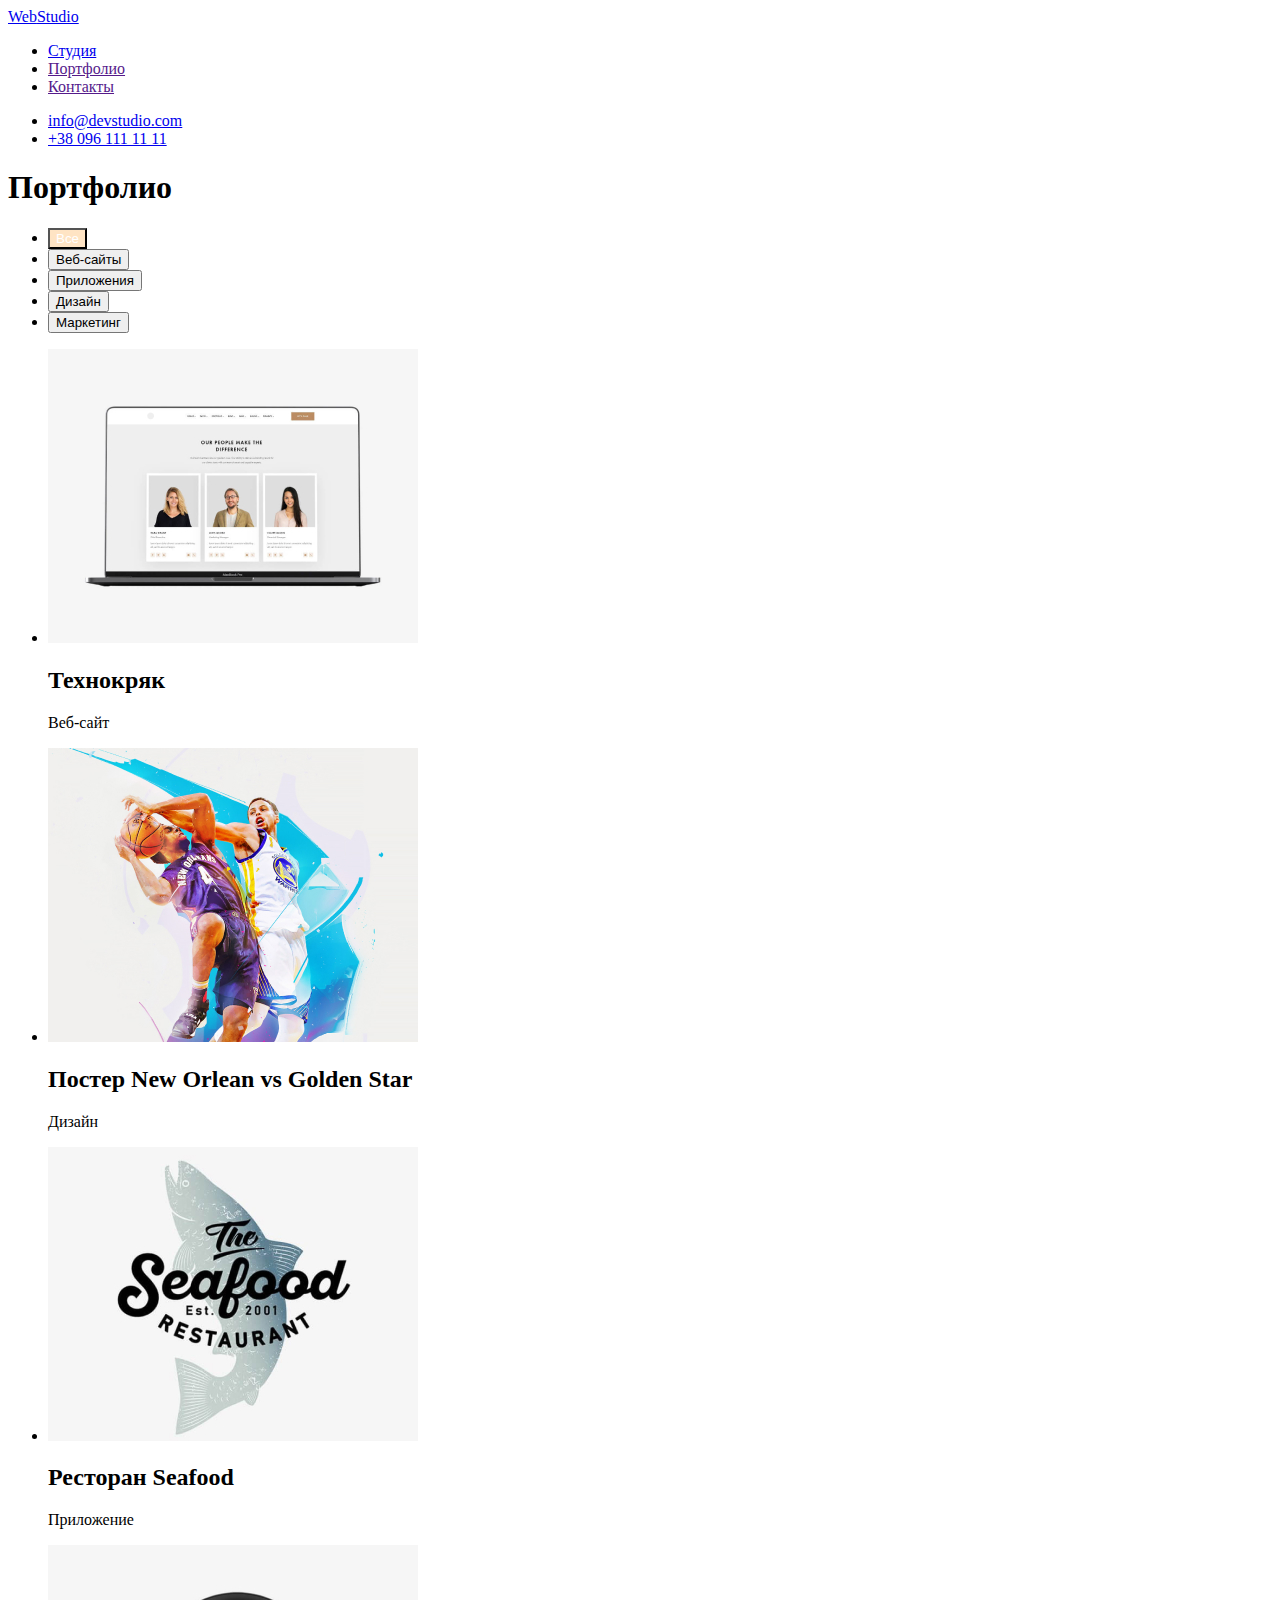
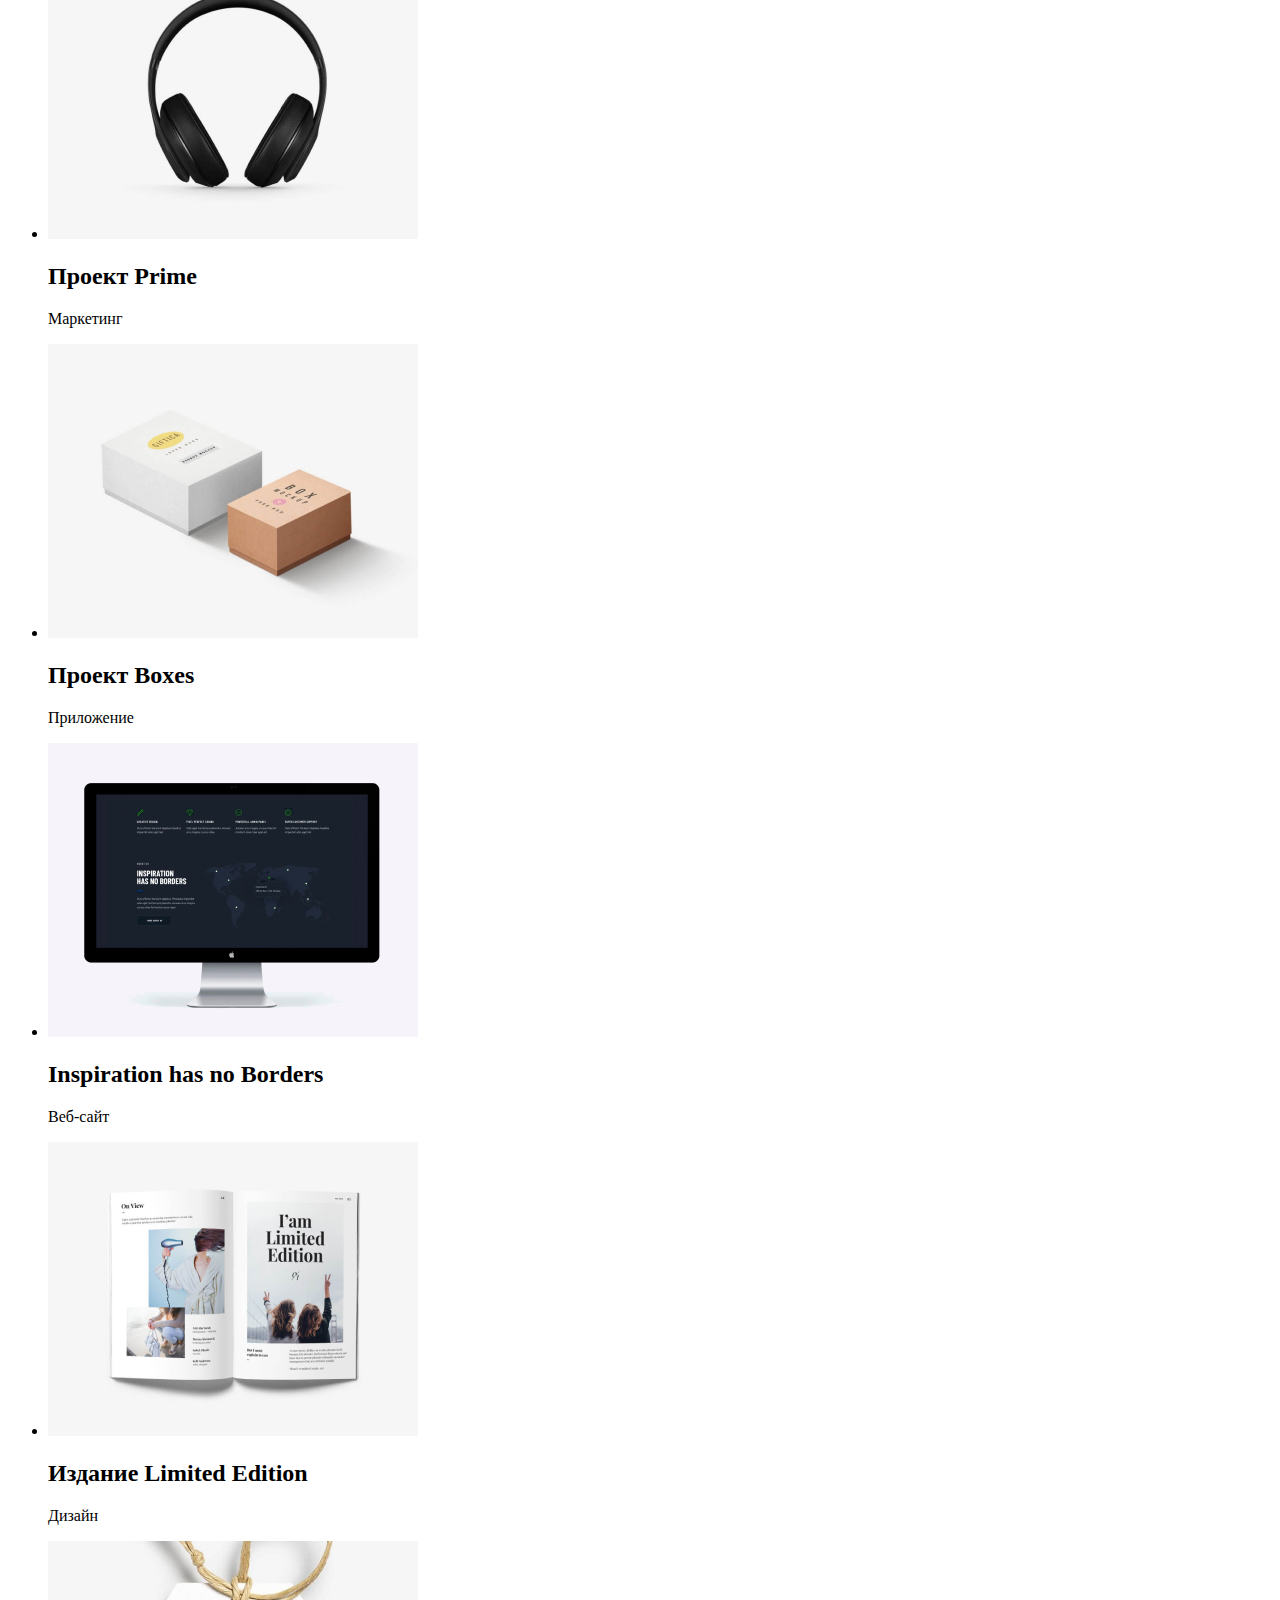
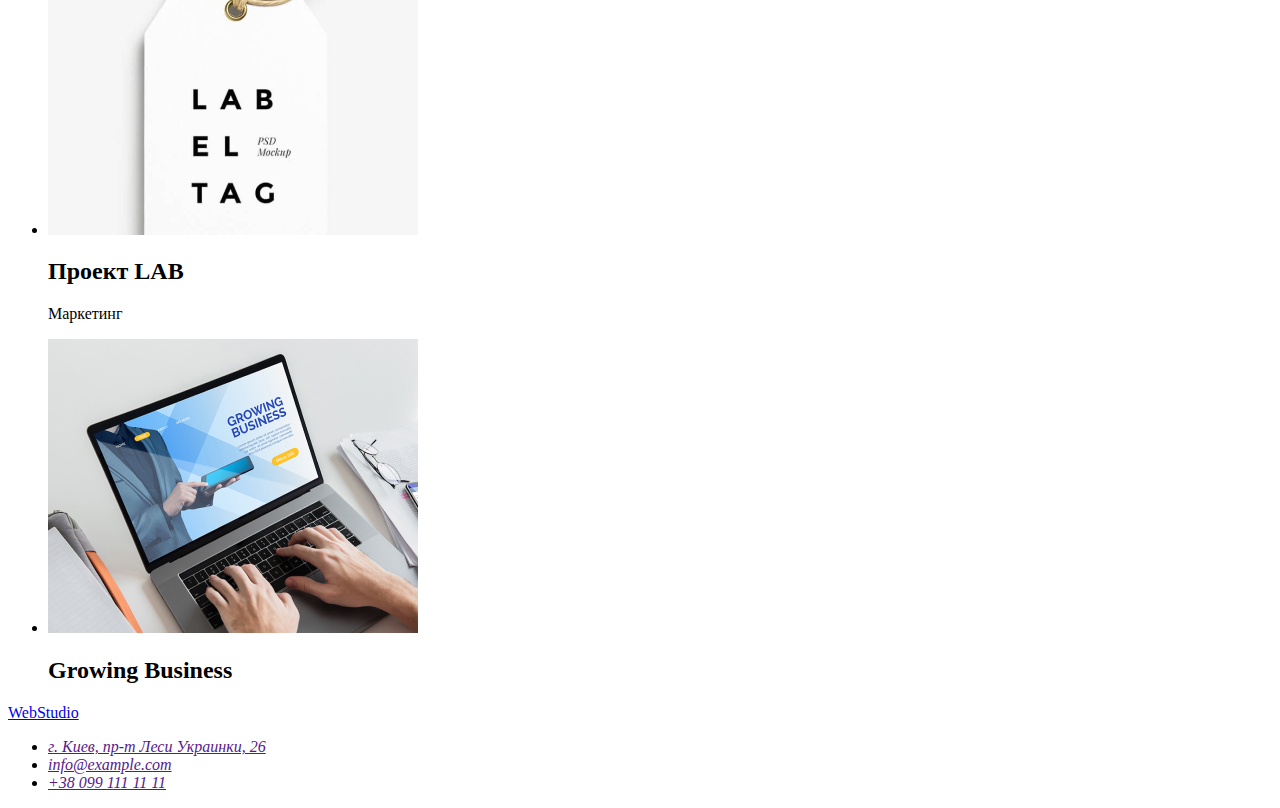
==== portfolio.html @ 4bf5336d "Summary" ====
<!DOCTYPE html>
<html lang="en">
<head>
    <meta charset="UTF-8">
    <meta http-equiv="X-UA-Compatible" content="IE=edge">
    <meta name="viewport" content="width=device-width, initial-scale=1.0">
    <title>Document</title>
    <link rel="stylesheet" href="./styles.css">
</head>
<body>
    <header>
        <nav>
            <a href="./index.html" class="logo" lang="en"><span class="web-logo">Web</span>Studio</a>
            <ul>
                <li>
                    <a href="./index.html">Студия</a>
                </li>
                <li>
                    <a href="">Портфолио</a>
                </li>
                <li>
                    <a href="">Контакты</a>
                </li>
            </ul>
        </nav>
        <ul>
            <li><a href="mailto">info@devstudio.com</a>
            </li>
            <li><a href="tel+380961111111">+38 096 111 11 11</a>
            </li>
        </ul>
    </header>
    <main>
         <section>
            <h1>Портфолио</h1>
            <ul>
                <li>
                    <button class="button" type="button">Все</button>
                </li>
                <li>
                    <button type="button">Веб-сайты</button>
                </li>
                <li>
                    <button type="button">Приложения</button>
                </li>
                <li>
                    <button type="button">Дизайн</button>
                </li>
                <li>
                    <button type="button">Маркетинг</button>
                </li>
            </ul>
            <ul>
                <li>
                    <img src="./images/img11.jpg" width="370" alt="">
                    <h2>Технокряк</h2>
                    <p>Веб-сайт</p>
                </li>
                <li>
                    <img src="./images/img22.jpg" width="370" alt="">
                    <h2>Постер New Orlean vs Golden Star</h2>
                    <p>Дизайн</p>
                </li>
                <li>
                    <img src="./images/img33.jpg" width="370" alt="">
                    <h2>Ресторан Seafood</h2>
                    <p>Приложение</p>
                </li>
                <li>
                    <img src="./images/img44.jpg" width="370" alt="">
                    <h2>Проект Prime</h2>
                    <p>Маркетинг</p>
                </li>
                <li>
                    <img src="./images/img55.jpg" width="370" alt="">
                    <h2>Проект Boxes</h2>
                    <p>Приложение</p>
                </li>
                <li>
                    <img src="./images/img66.jpg" width="370" alt="">
                    <h2>Inspiration has no Borders</h2>
                    <p>Веб-сайт</p>
                </li>
                <li>
                    <img src="./images/img77.jpg" width="370" alt="">
                    <h2>Издание Limited Edition</h2>
                    <p>Дизайн</p>
                </li>
                <li>
                    <img src="./images/img88.jpg" width="370" alt="">
                    <h2>Проект LAB</h2>
                    <p>Маркетинг</p>
                </li>
                <li>
                    <img src="./images/img99.jpg" width="370" alt="">
                    <h2>Growing Business</h2>
                    <p></p>
                </li>
            </ul>
         </section>
    </main>
    <footer>
        <a href="./index.html" class="logo" lang="en"><span class="web-logo">Web</span>Studio</a>
        <address>
            <ul>
                <li>
                    <a href="">г. Киев, пр-т Леси Украинки, 26</a>
                </li>
                <li>
                    <a href="">info@example.com</a>
                </li>
                <li>
                    <a href="">+38 099 111 11 11</a>
                </li>
            </ul>
        </address>
    </footer>
</body>
</html>
---- styles.css ----
.button {
    color: #fff;
    background-color: bisque;
}

.button:hover {
    background-color: blueviolet;
}

.button:focus {
    background-color: aqua;
}
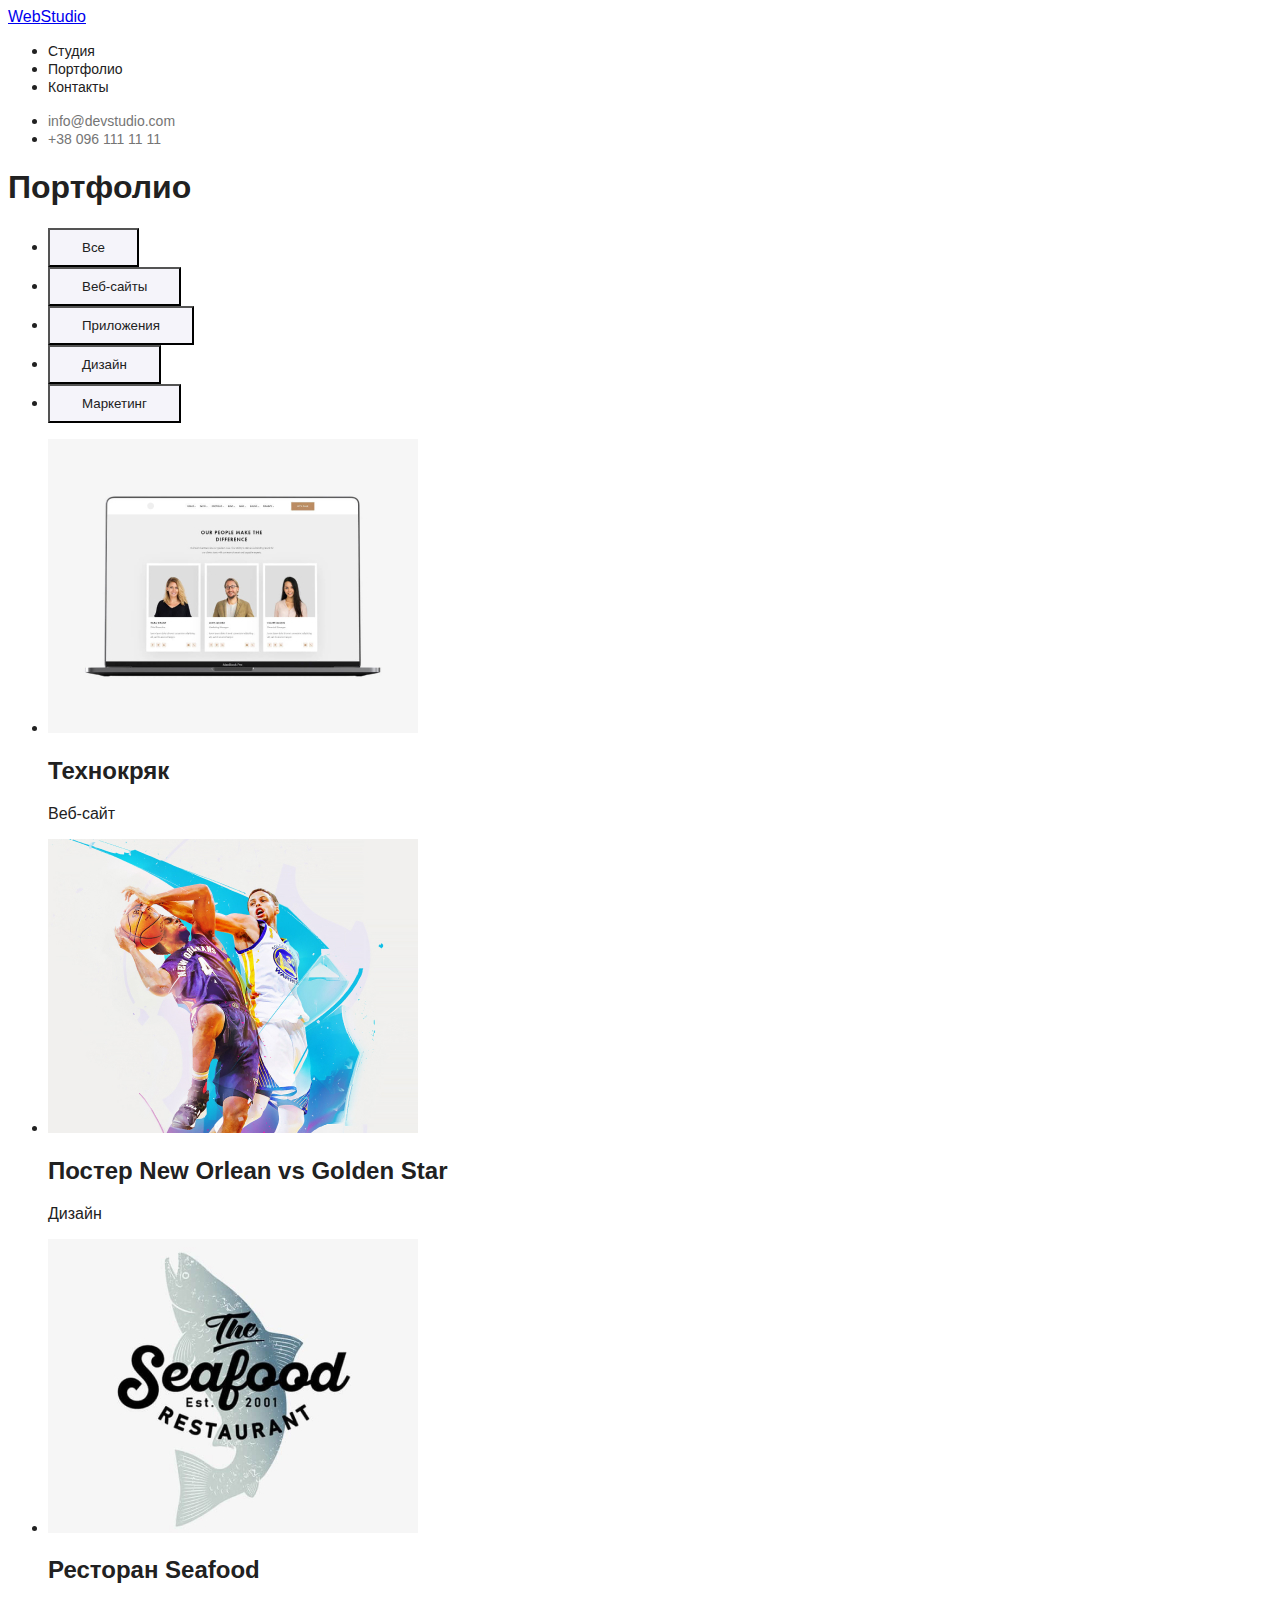
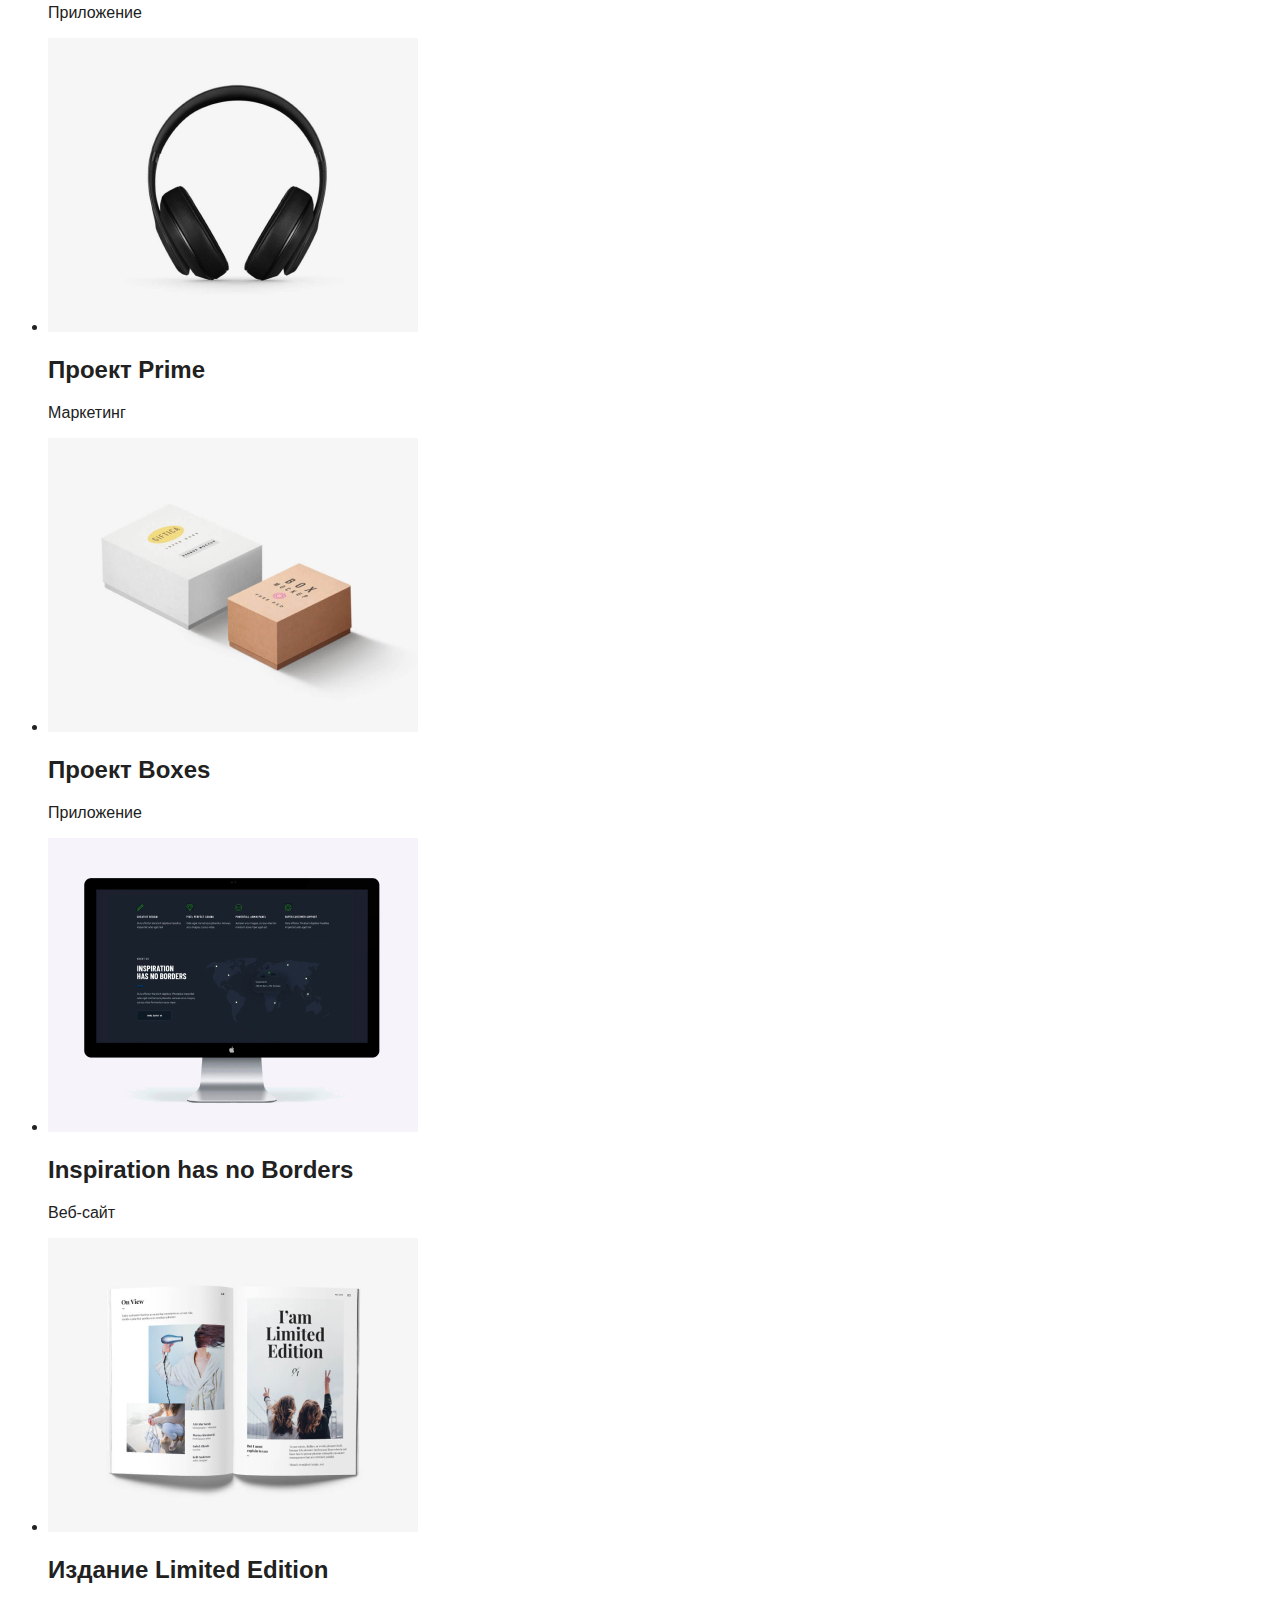
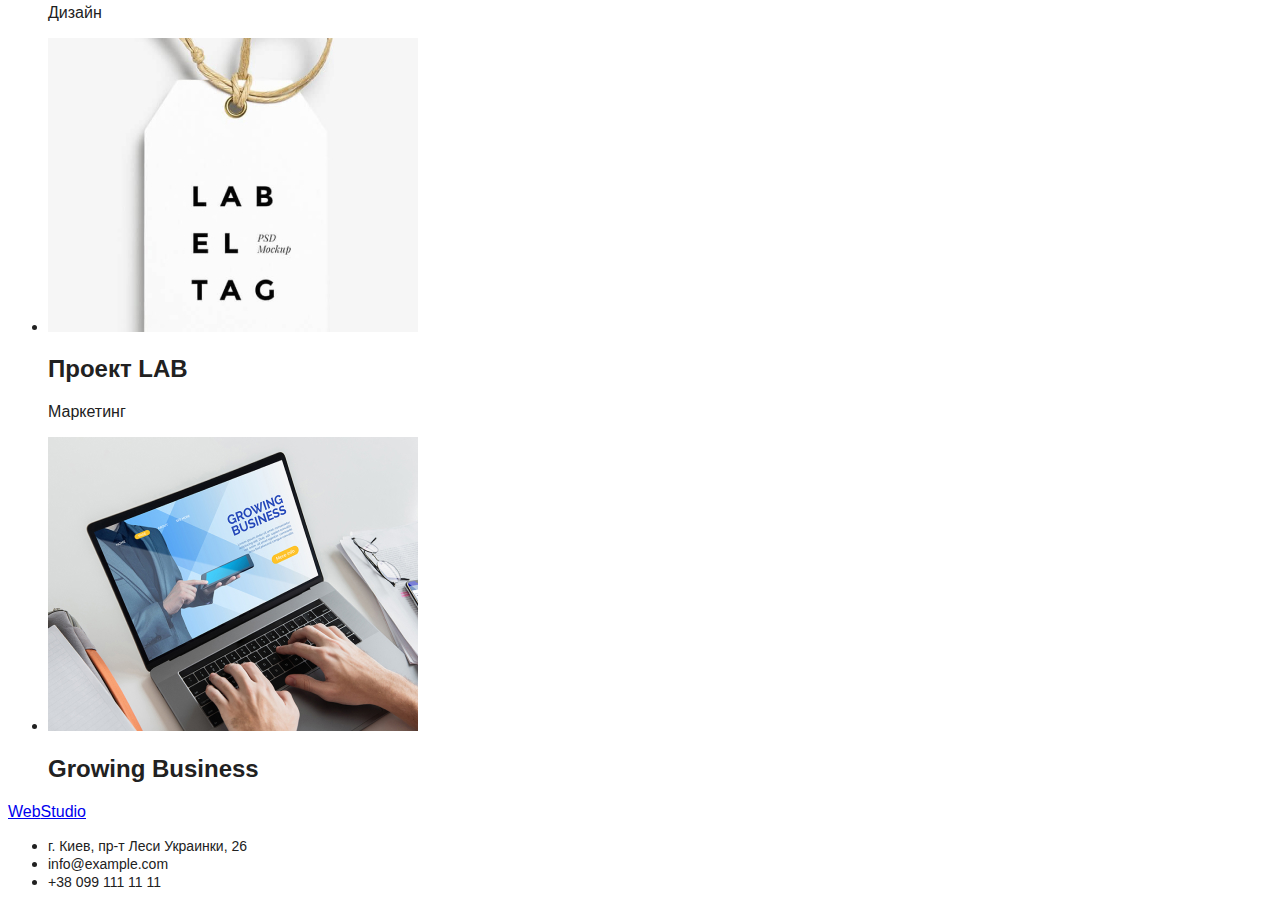
==== commit b163df87: "added style to the fonts" ====
--- a/portfolio.html
+++ b/portfolio.html
@@ -11,22 +11,22 @@
     <header>
         <nav>
             <a href="./index.html" class="logo" lang="en"><span class="web-logo">Web</span>Studio</a>
-            <ul>
-                <li>
-                    <a href="./index.html">Студия</a>
+            <ul class="header-menu">
+                <li class="header-menu-item">
+                    <a class="menu-link" href="./index.html">Студия</a>
                 </li>
-                <li>
-                    <a href="">Портфолио</a>
+                <li class="header-menu-item">
+                    <a class="menu-link" href="">Портфолио</a>
                 </li>
-                <li>
-                    <a href="">Контакты</a>
+                <li class="header-menu-item">
+                    <a class="menu-link" href="">Контакты</a>
                 </li>
             </ul>
         </nav>
         <ul>
-            <li><a href="mailto">info@devstudio.com</a>
+            <li><a class="contact-link" href="mailto">info@devstudio.com</a>
             </li>
-            <li><a href="tel+380961111111">+38 096 111 11 11</a>
+            <li><a class="contact-link" href="tel+380961111111">+38 096 111 11 11</a>
             </li>
         </ul>
     </header>
@@ -35,19 +35,19 @@
             <h1>Портфолио</h1>
             <ul>
                 <li>
-                    <button class="button" type="button">Все</button>
+                    <button class="button-active" type="button">Все</button>
                 </li>
                 <li>
-                    <button type="button">Веб-сайты</button>
+                    <button class="button-active" type="button">Веб-сайты</button>
                 </li>
                 <li>
-                    <button type="button">Приложения</button>
+                    <button class="button-active" type="button">Приложения</button>
                 </li>
                 <li>
-                    <button type="button">Дизайн</button>
+                    <button class="button-active" type="button">Дизайн</button>
                 </li>
                 <li>
-                    <button type="button">Маркетинг</button>
+                    <button class="button-active" type="button">Маркетинг</button>
                 </li>
             </ul>
             <ul>
@@ -101,17 +101,17 @@
     </main>
     <footer>
         <a href="./index.html" class="logo" lang="en"><span class="web-logo">Web</span>Studio</a>
-        <address>
-            <ul>
-                <li>
-                    <a href="">г. Киев, пр-т Леси Украинки, 26</a>
+        <address  class="footer-contacts">
+            <ul class="footer-menu">
+                <li class="menu-item">
+                    <a class="menu-link" href="">г. Киев, пр-т Леси Украинки, 26</a>
+                </li>
+                <li class="menu-item">
+                    <a class="menu-link" href="">info@example.com</a>
                 </li>
                 <li>
-                    <a href="">info@example.com</a>
-                </li>
-                <li>
-                    <a href="">+38 099 111 11 11</a>
-                </li>
+                    <a class="menu-link" href="">+38 099 111 11 11</a>
+                </li class="menu-item">
             </ul>
         </address>
     </footer>
--- a/styles.css
+++ b/styles.css
@@ -1,12 +1,83 @@
-.button {
-    color: #fff;
-    background-color: bisque;
+:root {
+    --color-accent: #212121;
+    --color-primary: #757575;
+    --color-hover: #2196f3;
+    --font-family-primary: 'Roboto', sans-serif;
 }
 
-.button:hover {
-    background-color: blueviolet;
+/*base*/
+body {
+    color: var(--color-accent);
+    font-size: 16px;
+    font-family: var(--font-family-primary);
+    font-weight: 400;
+}
+/*header*/
+
+.menu-link {
+    color:var(--color-accent);
+    font-size: 14px;
+    text-decoration: none;
+}
+.menu-link:hover {
+    color: var(--color-hover);
 }
 
-.button:focus {
-    background-color: aqua;
+.contact-link {
+    color: var(--color-primary);
+    font-size: 14px;
+    text-decoration: none;
+}
+.contact-link:hover {
+    color: var(--color-hover);
+}
+/* Hero section*/
+
+.hero-background {
+    background-color: #2f303a;
+}
+
+.hero-title {
+    font-size: 44px;
+    text-align: center;
+    color:#FFFF ;
+    text-transform: uppercase;
+}
+
+.button {
+    padding: 10px 32px;
+    color: #FFFF;
+    background-color: var(--color-hover);
+}
+
+/*main*/
+
+.title {
+    font-size: 14px;
+    color: var(--color-accent);
+}
+
+.subtitle {
+    font-size: 14px;
+    color: var(--color-primary);
+}
+
+
+/*footer*/
+
+.footer-contacts {
+    font-style: normal;
+}
+
+
+/*portfolio*/
+
+.button-active {
+    padding: 10px 32px;
+    color: var(--color-accent);
+    background-color: #F5F4FA
+}
+
+.button-active:hover {
+    background-color: var(--color-hover);
 }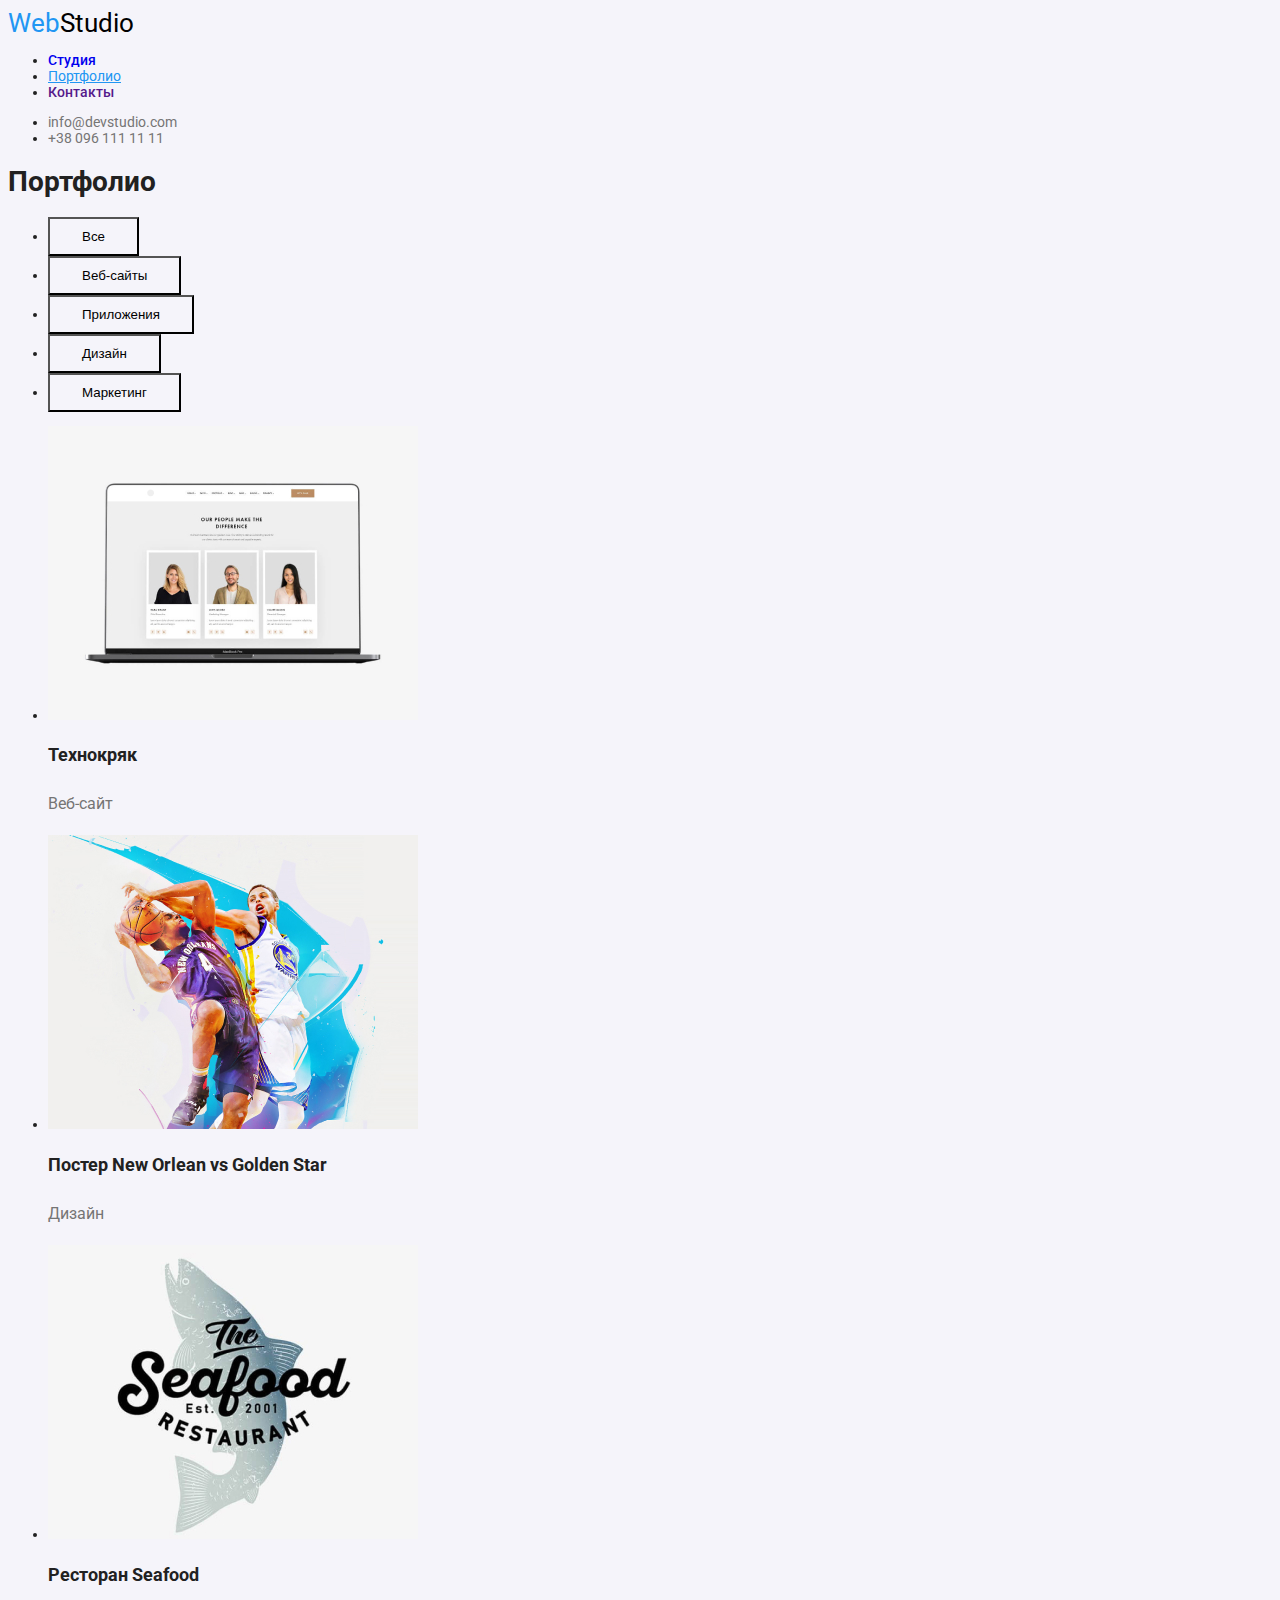
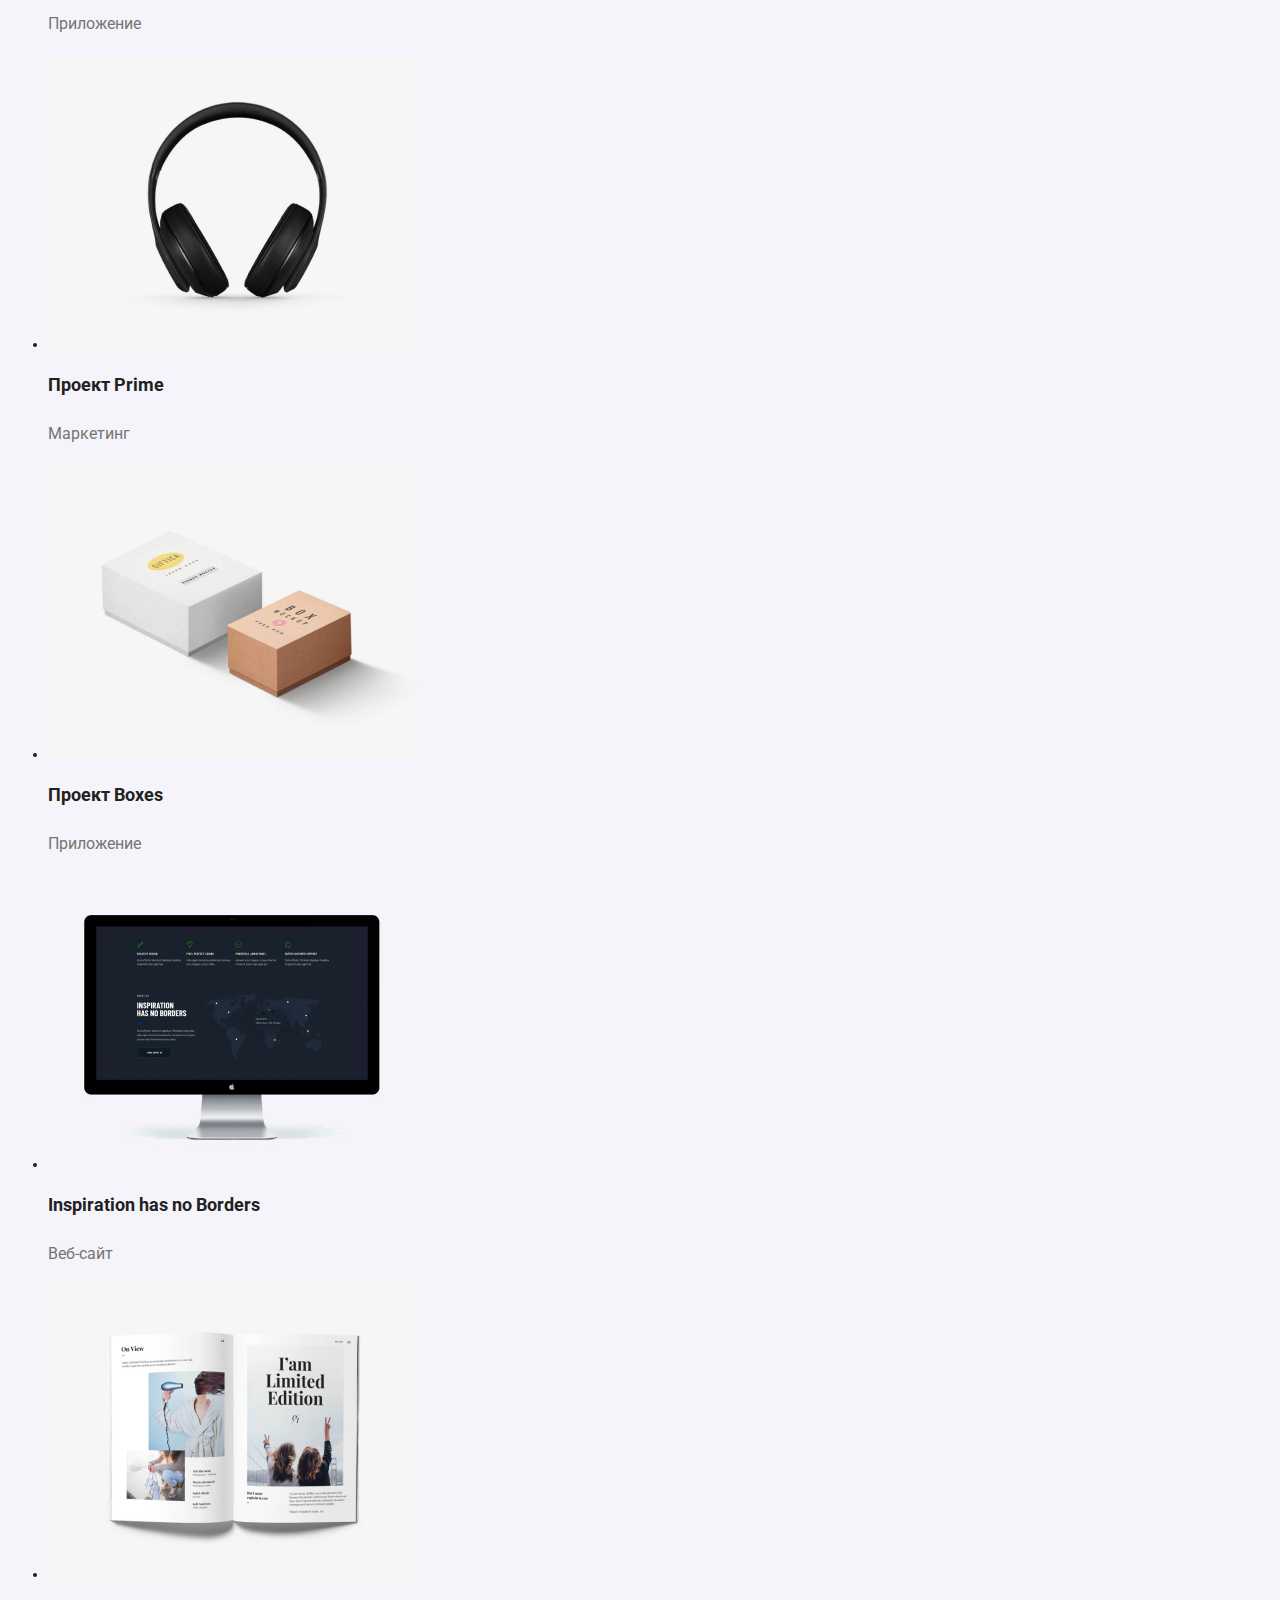
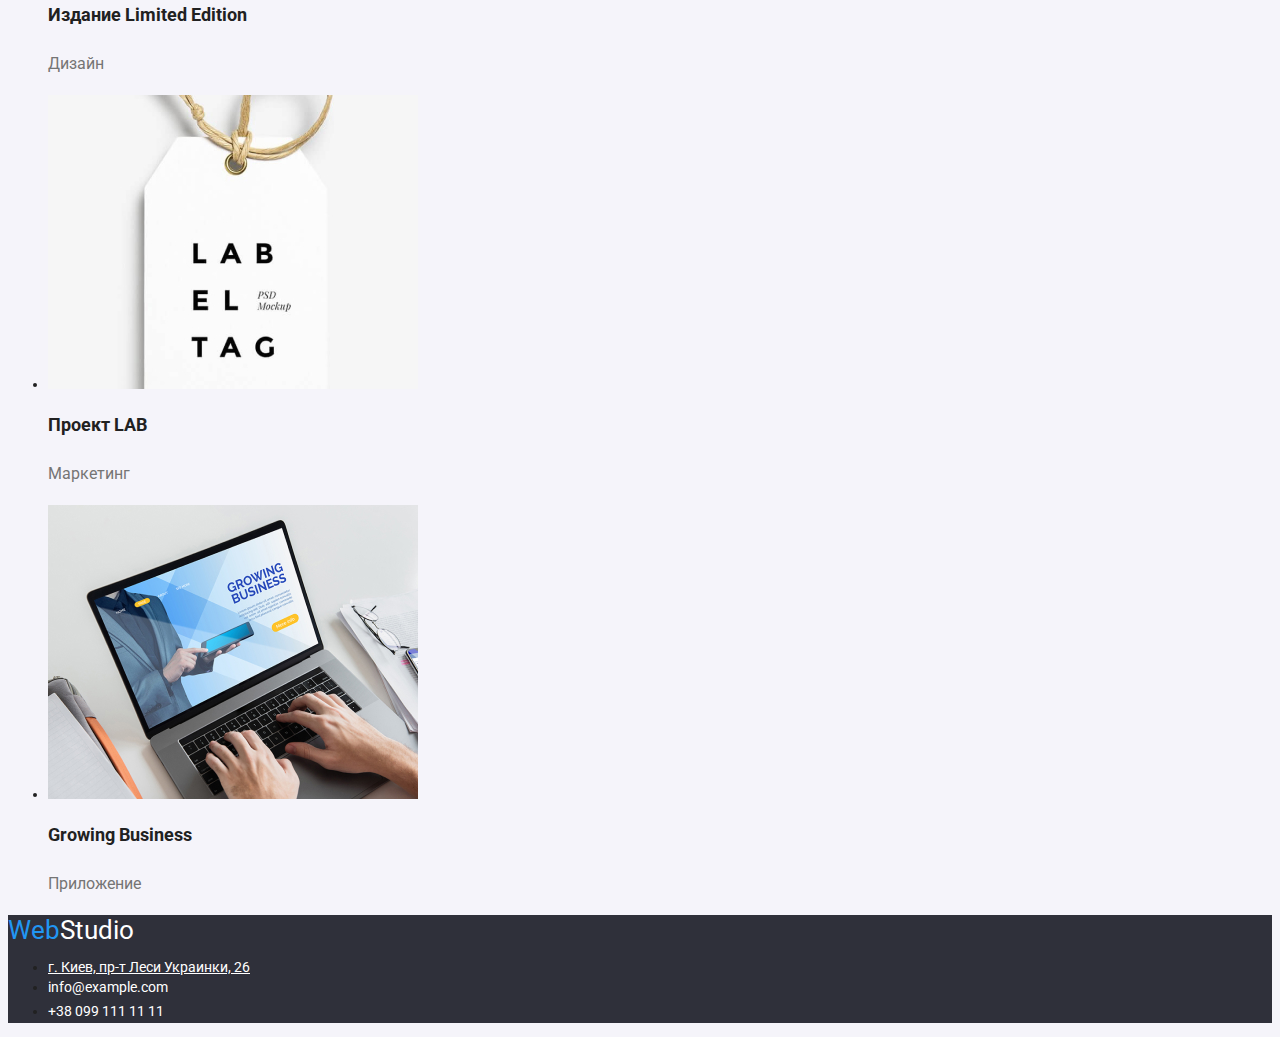
==== commit 7cbfb15f: "added styles" ====
--- a/portfolio.html
+++ b/portfolio.html
@@ -1,10 +1,13 @@
 <!DOCTYPE html>
-<html lang="en">
+<html lang="ru">
 <head>
     <meta charset="UTF-8">
     <meta http-equiv="X-UA-Compatible" content="IE=edge">
     <meta name="viewport" content="width=device-width, initial-scale=1.0">
     <title>Document</title>
+    <link rel="preconnect" href="https://fonts.googleapis.com">
+    <link rel="preconnect" href="https://fonts.gstatic.com" crossorigin>
+    <link href="https://fonts.googleapis.com/css2?family=Montserrat:wght@400;700&family=Roboto:wght@400;500;700;900&display=swap" rel="stylesheet">
     <link rel="stylesheet" href="./styles.css">
 </head>
 <body>
@@ -16,7 +19,7 @@
                     <a class="menu-link" href="./index.html">Студия</a>
                 </li>
                 <li class="header-menu-item">
-                    <a class="menu-link" href="">Портфолио</a>
+                    <a class="menu-link-current" href="">Портфолио</a>
                 </li>
                 <li class="header-menu-item">
                     <a class="menu-link" href="">Контакты</a>
@@ -53,65 +56,65 @@
             <ul>
                 <li>
                     <img src="./images/img11.jpg" width="370" alt="">
-                    <h2>Технокряк</h2>
-                    <p>Веб-сайт</p>
+                    <h2 class="portfolio-item">Технокряк</h2>
+                    <p class="portfolio-text">Веб-сайт</p>
                 </li>
                 <li>
                     <img src="./images/img22.jpg" width="370" alt="">
-                    <h2>Постер New Orlean vs Golden Star</h2>
-                    <p>Дизайн</p>
+                    <h2 class="portfolio-item">Постер New Orlean vs Golden Star</h2>
+                    <p class="portfolio-text">Дизайн</p>
                 </li>
                 <li>
                     <img src="./images/img33.jpg" width="370" alt="">
-                    <h2>Ресторан Seafood</h2>
-                    <p>Приложение</p>
+                    <h2 class="portfolio-item">Ресторан Seafood</h2>
+                    <p class="portfolio-text">Приложение</p>
                 </li>
                 <li>
                     <img src="./images/img44.jpg" width="370" alt="">
-                    <h2>Проект Prime</h2>
-                    <p>Маркетинг</p>
+                    <h2 class="portfolio-item">Проект Prime</h2>
+                    <p class="portfolio-text">Маркетинг</p>
                 </li>
                 <li>
                     <img src="./images/img55.jpg" width="370" alt="">
-                    <h2>Проект Boxes</h2>
-                    <p>Приложение</p>
+                    <h2 class="portfolio-item">Проект Boxes</h2>
+                    <p class="portfolio-text">Приложение</p>
                 </li>
                 <li>
                     <img src="./images/img66.jpg" width="370" alt="">
-                    <h2>Inspiration has no Borders</h2>
-                    <p>Веб-сайт</p>
+                    <h2 class="portfolio-item">Inspiration has no Borders</h2>
+                    <p class="portfolio-text">Веб-сайт</p>
                 </li>
                 <li>
                     <img src="./images/img77.jpg" width="370" alt="">
-                    <h2>Издание Limited Edition</h2>
-                    <p>Дизайн</p>
+                    <h2 class="portfolio-item">Издание Limited Edition</h2>
+                    <p class="portfolio-text">Дизайн</p>
                 </li>
                 <li>
                     <img src="./images/img88.jpg" width="370" alt="">
-                    <h2>Проект LAB</h2>
-                    <p>Маркетинг</p>
+                    <h2 class="portfolio-item">Проект LAB</h2>
+                    <p class="portfolio-text">Маркетинг</p>
                 </li>
                 <li>
                     <img src="./images/img99.jpg" width="370" alt="">
-                    <h2>Growing Business</h2>
-                    <p></p>
+                    <h2 class="portfolio-item">Growing Business</h2>
+                    <p class="portfolio-text">Приложение</p>
                 </li>
             </ul>
          </section>
     </main>
-    <footer>
-        <a href="./index.html" class="logo" lang="en"><span class="web-logo">Web</span>Studio</a>
-        <address  class="footer-contacts">
+    <footer class="hero-background">
+        <a href="./index.html" class="logo-footer" lang="en"><span class="web-logo">Web</span>Studio</a>
+        <address class="footer-contacts">
             <ul class="footer-menu">
-                <li class="menu-item">
-                    <a class="menu-link" href="">г. Киев, пр-т Леси Украинки, 26</a>
+                <li class="footer-menu-item">
+                    <a class="footer-address" href="">г. Киев, пр-т Леси Украинки, 26</a>
                 </li>
-                <li class="menu-item">
-                    <a class="menu-link" href="">info@example.com</a>
+                <li class="footer-menu-item">
+                    <a class="footer-menu-link" href="">info@example.com</a>
                 </li>
-                <li>
-                    <a class="menu-link" href="">+38 099 111 11 11</a>
-                </li class="menu-item">
+                <li class="footer-menu-item">
+                    <a class="footer-menu-link" href="">+38 099 111 11 11</a>
+                </li>
             </ul>
         </address>
     </footer>
--- a/styles.css
+++ b/styles.css
@@ -1,31 +1,47 @@
 :root {
+    --white-color-hero: #fff;
+    --background-secondary: #2f303a;
     --color-accent: #212121;
     --color-primary: #757575;
     --color-hover: #2196f3;
+    --color-button: #f5f4fA;
     --font-family-primary: 'Roboto', sans-serif;
 }
 
 /*base*/
 body {
     color: var(--color-accent);
-    font-size: 16px;
+    background-color: #f5f4fA ;
+    font-size: 14px;
     font-family: var(--font-family-primary);
-    font-weight: 400;
+    
 }
 /*header*/
+.logo {
+    color: #000;
+    font-size: 26px;
+    text-decoration:none;
+}
+.web-logo {
+    color: var(--color-hover);
+}
+
 
 .menu-link {
-    color:var(--color-accent);
-    font-size: 14px;
+    font-weight: 500;
     text-decoration: none;
+    line-height: 16px;
 }
 .menu-link:hover {
     color: var(--color-hover);
 }
 
+.menu-link-current {
+    color: var(--color-hover);
+}
+
 .contact-link {
     color: var(--color-primary);
-    font-size: 14px;
     text-decoration: none;
 }
 .contact-link:hover {
@@ -34,39 +50,88 @@
 /* Hero section*/
 
 .hero-background {
-    background-color: #2f303a;
+    background-color: var(--background-secondary);
 }
 
 .hero-title {
     font-size: 44px;
+    font-weight: 900; 
     text-align: center;
-    color:#FFFF ;
+    color:var(--white-color-hero);
     text-transform: uppercase;
 }
 
 .button {
     padding: 10px 32px;
-    color: #FFFF;
+    font-weight: 700;
+    color: var(--white-color-hero);
     background-color: var(--color-hover);
 }
 
 /*main*/
 
 .title {
-    font-size: 14px;
-    color: var(--color-accent);
+    font-weight: 700;
+    line-height: 16px;
 }
 
 .subtitle {
-    font-size: 14px;
+    font-weight: 400;
+    line-height: 24px;
     color: var(--color-primary);
 }
 
+.section-title {
+    font-size: 36px;
+    font-weight: 700;
+    line-height: 42px;
+}
+
+.team-title {
+    font-size: 16px;
+    font-weight: 500;
+    line-height: 16px;
+}
+
+.team-text {
+    font-size: 16;
+    font-weight: 400;
+    line-height: 16px;
+    color: var(--color-primary);
+}
 
 /*footer*/
 
+.logo-footer {
+    color: var(--white-color-hero);
+    font-size: 26px;
+    text-decoration: none;
+}
+
 .footer-contacts {
     font-style: normal;
+    line-height: 16px;
+}
+
+.footer-address {
+    font-weight: 400;
+    line-height: 16px;
+    color: var(--white-color-hero);
+}
+
+.footer-address:hover {
+    color: var(--color-hover);
+}
+
+.footer-menu-link {
+    font-weight: 400;
+    line-height: 24px;
+    text-decoration: none;
+    color: var(--white-color-hero)
+}
+
+.footer-menu-link:hover {
+    color: var(--color-hover);
 }
 
 
@@ -74,10 +139,30 @@
 
 .button-active {
     padding: 10px 32px;
-    color: var(--color-accent);
-    background-color: #F5F4FA
+    background-color: var(--color-button);
+    
 }
 
 .button-active:hover {
     background-color: var(--color-hover);
+    color: var(--white-color-hero);
+}
+
+.button-active:focus {
+    background-color: var(--color-hover);
+    color: var(--white-color-hero);
+}
+
+
+.portfolio-item {
+    font-weight: 700;
+    font-size: 18px;
+    line-height: 36px;
+}
+
+.portfolio-text {
+    font-weight: 400;
+    font-size: 16px;
+    line-height: 30px;
+    color: var(--color-primary);
 }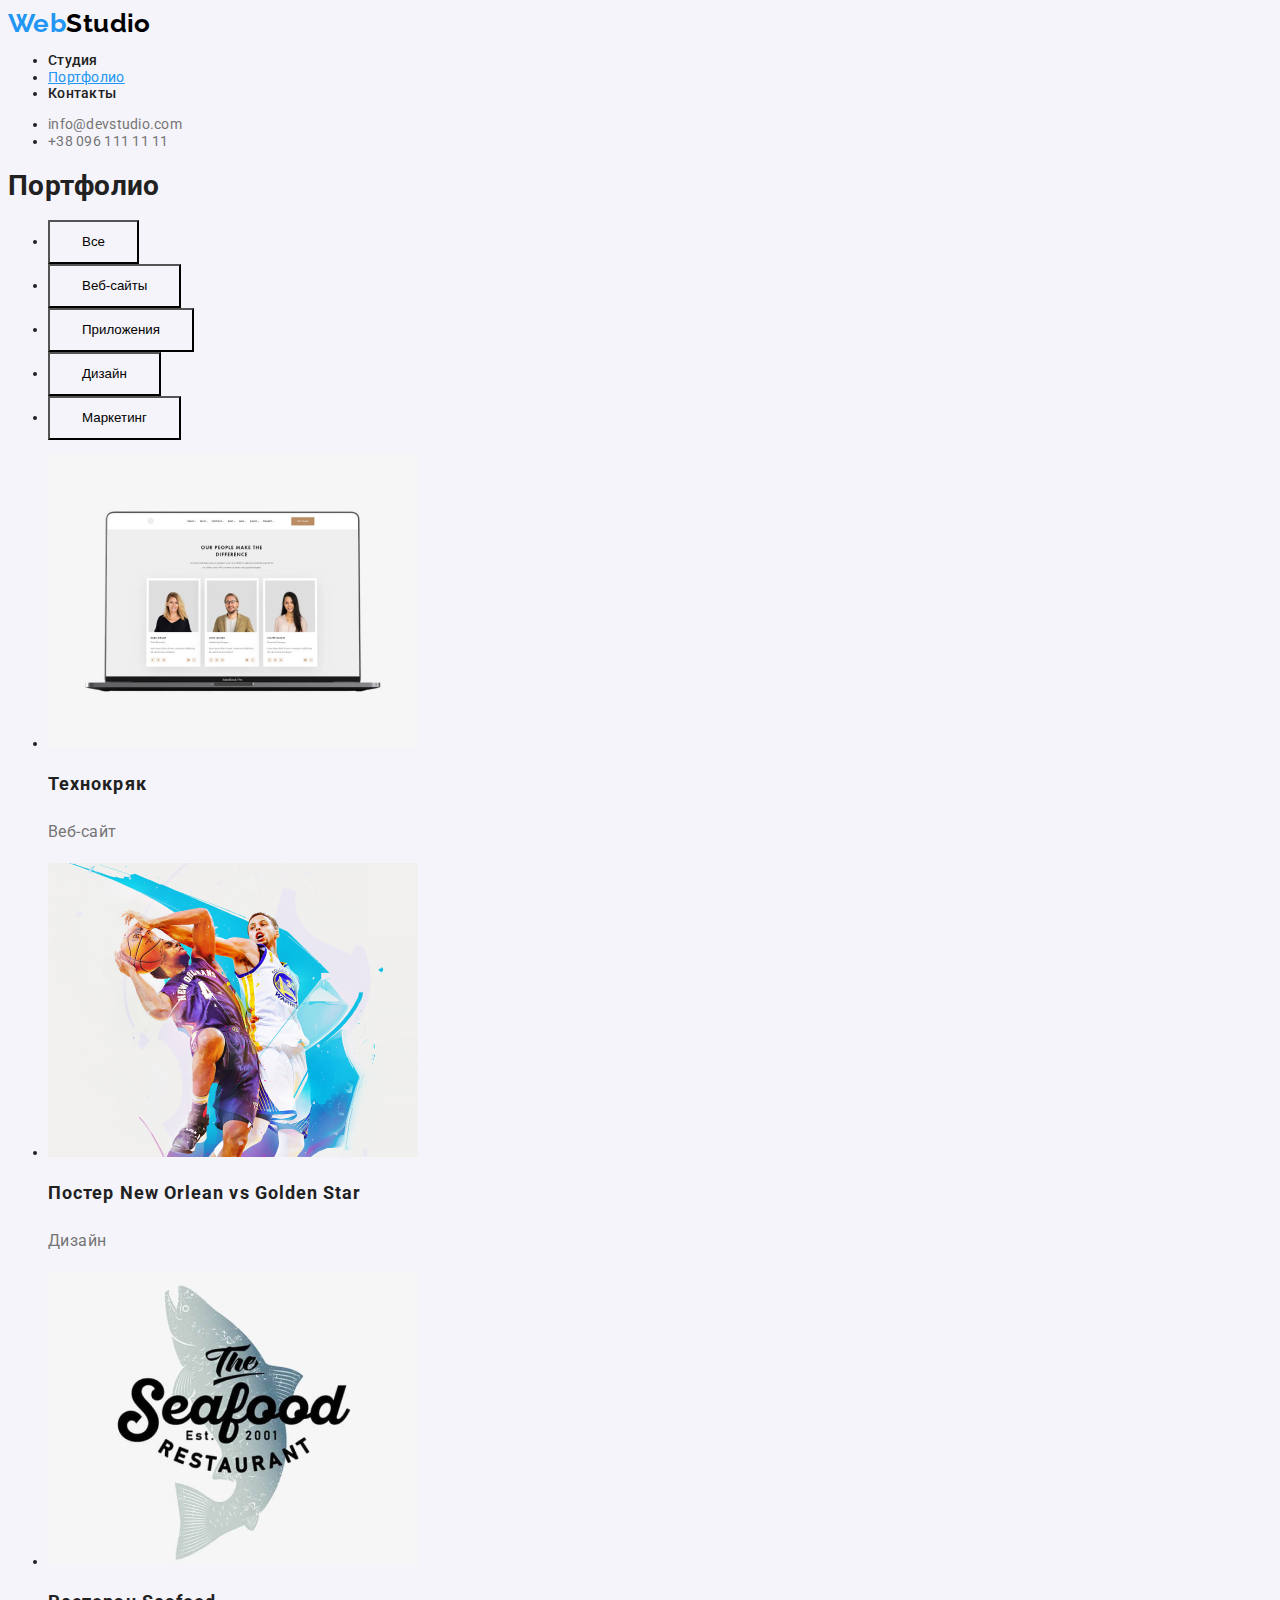
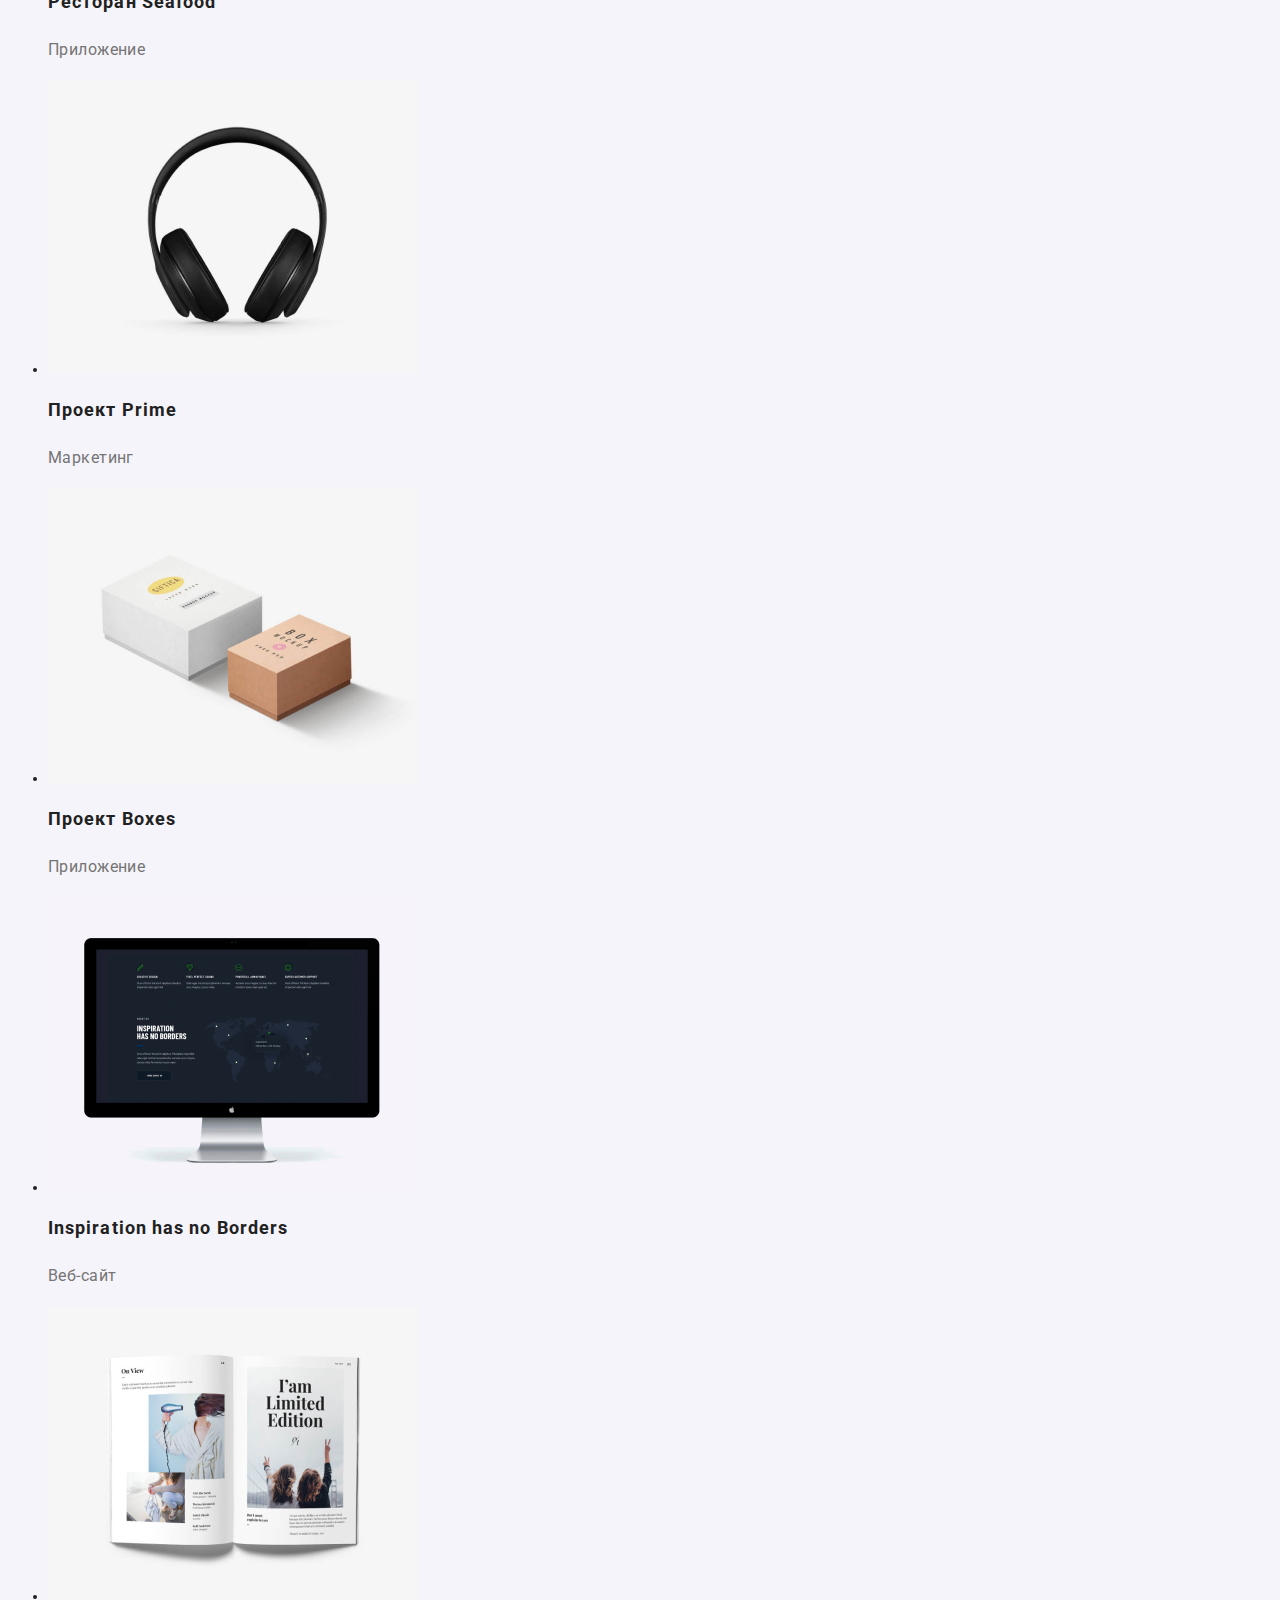
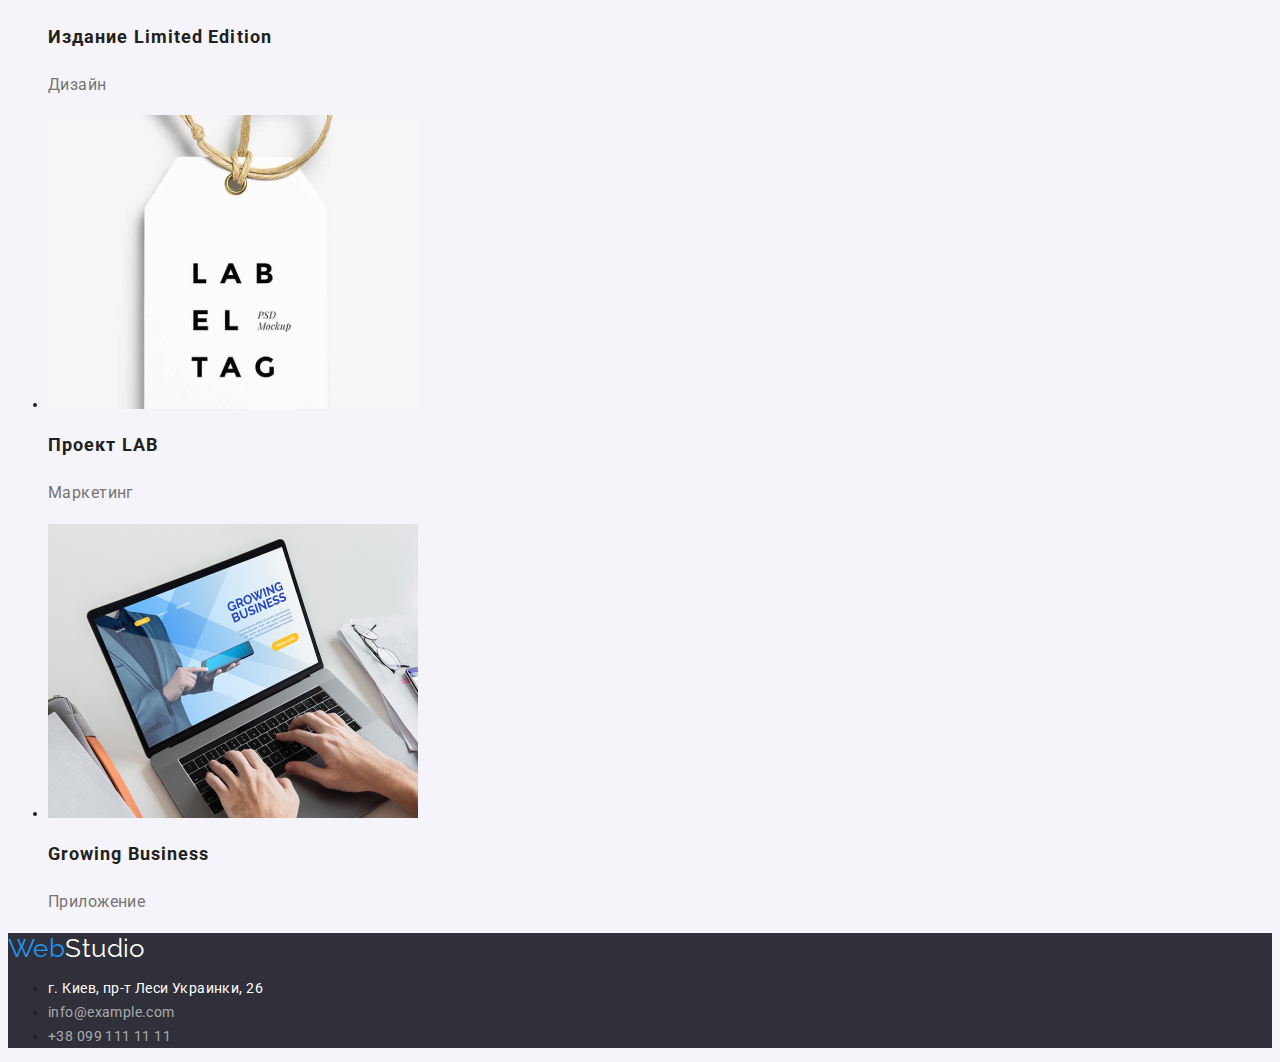
==== commit 533c3daa: "fixed" ====
--- a/portfolio.html
+++ b/portfolio.html
@@ -7,7 +7,8 @@
     <title>Document</title>
     <link rel="preconnect" href="https://fonts.googleapis.com">
     <link rel="preconnect" href="https://fonts.gstatic.com" crossorigin>
-    <link href="https://fonts.googleapis.com/css2?family=Montserrat:wght@400;700&family=Roboto:wght@400;500;700;900&display=swap" rel="stylesheet">
+    <link href="https://fonts.googleapis.com/css2?family=Raleway:wght@700&family=Roboto:wght@400;500;700;900&display=swap"
+     rel="stylesheet">
     <link rel="stylesheet" href="./styles.css">
 </head>
 <body>
--- a/styles.css
+++ b/styles.css
@@ -5,33 +5,42 @@
     --color-primary: #757575;
     --color-hover: #2196f3;
     --color-button: #f5f4fA;
+    --color-logo: #000;
     --font-family-primary: 'Roboto', sans-serif;
 }
 
 /*base*/
 body {
     color: var(--color-accent);
-    background-color: #f5f4fA ;
+    background-color: var(--color-button);
     font-size: 14px;
     font-family: var(--font-family-primary);
+    letter-spacing: 0.03em;
     
 }
 /*header*/
+
 .logo {
-    color: #000;
+    font-family: 'Raleway';
+    font-weight: 700;
     font-size: 26px;
     text-decoration:none;
+    color: var(--color-logo);
 }
 .web-logo {
     color: var(--color-hover);
 }
 
-
 .menu-link {
     font-weight: 500;
     text-decoration: none;
-    line-height: 16px;
+    line-height: 1.14;
+    letter-spacing: 0.02em;
+    color: var(--color-accent);
+
+    
 }
+
 .menu-link:hover {
     color: var(--color-hover);
 }
@@ -41,9 +50,12 @@
 }
 
 .contact-link {
+    line-height: 1.14;
+    letter-spacing: 0.02em;
     color: var(--color-primary);
     text-decoration: none;
 }
+
 .contact-link:hover {
     color: var(--color-hover);
 }
@@ -54,9 +66,11 @@
 }
 
 .hero-title {
+    font-weight: 900;
     font-size: 44px;
-    font-weight: 900; 
+    line-height: 1.36;
     text-align: center;
+    letter-spacing: 0.06em;
     color:var(--white-color-hero);
     text-transform: uppercase;
 }
@@ -64,6 +78,9 @@
 .button {
     padding: 10px 32px;
     font-weight: 700;
+    font-size: 16px;
+    line-height :1.8;
+    letter-spacing: 0.06em;
     color: var(--white-color-hero);
     background-color: var(--color-hover);
 }
@@ -72,62 +89,66 @@
 
 .title {
     font-weight: 700;
-    line-height: 16px;
+    line-height: 1.14;
+    text-transform: uppercase;
+    
 }
 
 .subtitle {
-    font-weight: 400;
-    line-height: 24px;
+    line-height: 1.7;
     color: var(--color-primary);
 }
 
 .section-title {
+    font-weight: 700;
     font-size: 36px;
-    font-weight: 700;
-    line-height: 42px;
+    line-height: 1.16;
 }
 
 .team-title {
+    font-weight: 500;
     font-size: 16px;
-    font-weight: 500;
-    line-height: 16px;
+    line-height: 1.18;
 }
 
 .team-text {
     font-size: 16;
-    font-weight: 400;
     line-height: 16px;
+    line-height: 1.18;
     color: var(--color-primary);
 }
 
 /*footer*/
 
 .logo-footer {
+    font-family: 'Raleway';
     color: var(--white-color-hero);
     font-size: 26px;
     text-decoration: none;
 }
 
+.footer-address {
+    text-decoration: none;
+    line-height: 1.71;
+    color: var(--white-color-hero);
+}
+
 .footer-contacts {
     font-style: normal;
-    line-height: 16px;
+    font-size: 14px;
+    line-height: 1.7;
 }
 
-.footer-address {
-    font-weight: 400;
-    line-height: 16px;
-    color: var(--white-color-hero);
-}
+
 
 .footer-address:hover {
     color: var(--color-hover);
 }
 
 .footer-menu-link {
-    font-weight: 400;
-    line-height: 24px;
+    line-height: 1.7;
     text-decoration: none;
-    color: var(--white-color-hero)
+    color: rgba(255, 255, 255, 0.6);
 }
 
 .footer-menu-link:hover {
@@ -138,7 +159,9 @@
 /*portfolio*/
 
 .button-active {
+    font-weight: 500;
     padding: 10px 32px;
+    line-height: 1.5;
     background-color: var(--color-button);
     
 }
@@ -157,12 +180,12 @@
 .portfolio-item {
     font-weight: 700;
     font-size: 18px;
-    line-height: 36px;
+    line-height: 2;
+    letter-spacing: 0.06em;
 }
 
 .portfolio-text {
-    font-weight: 400;
     font-size: 16px;
-    line-height: 30px;
+    line-height: 1.8;
     color: var(--color-primary);
 }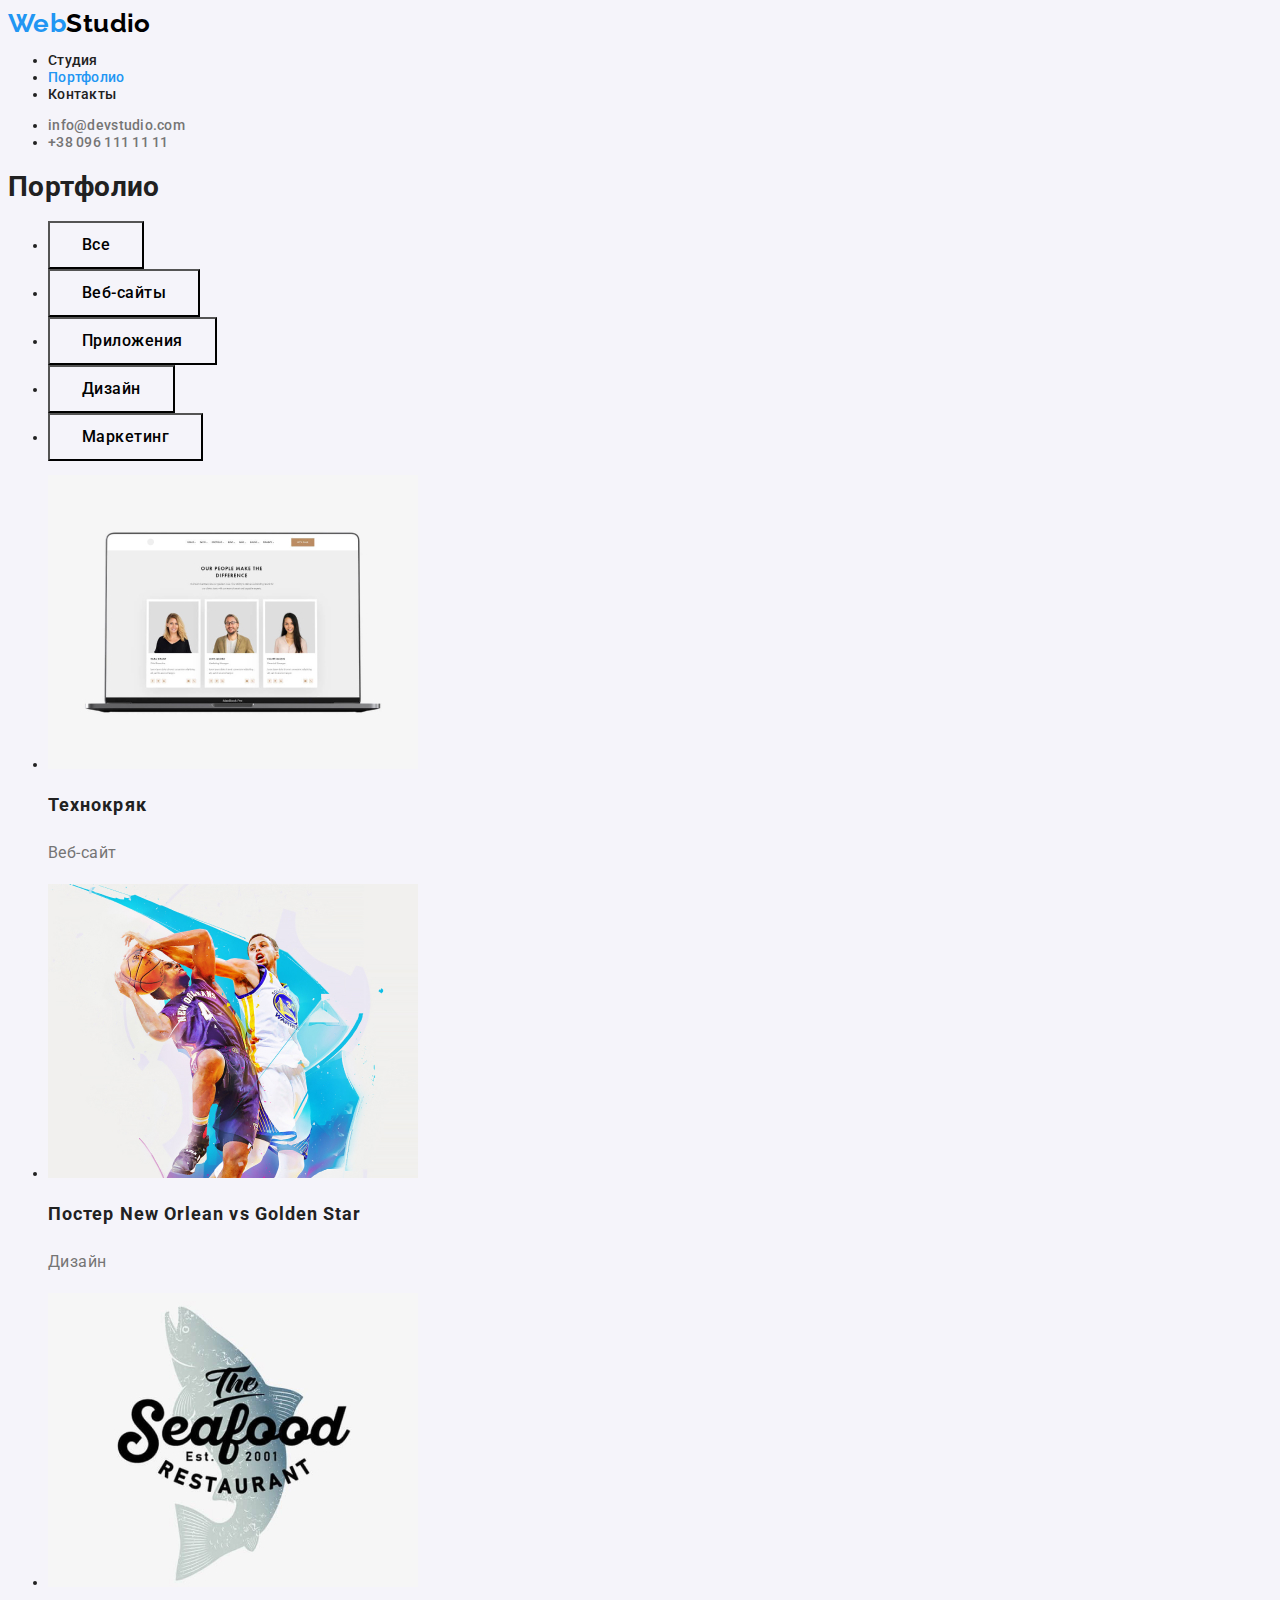
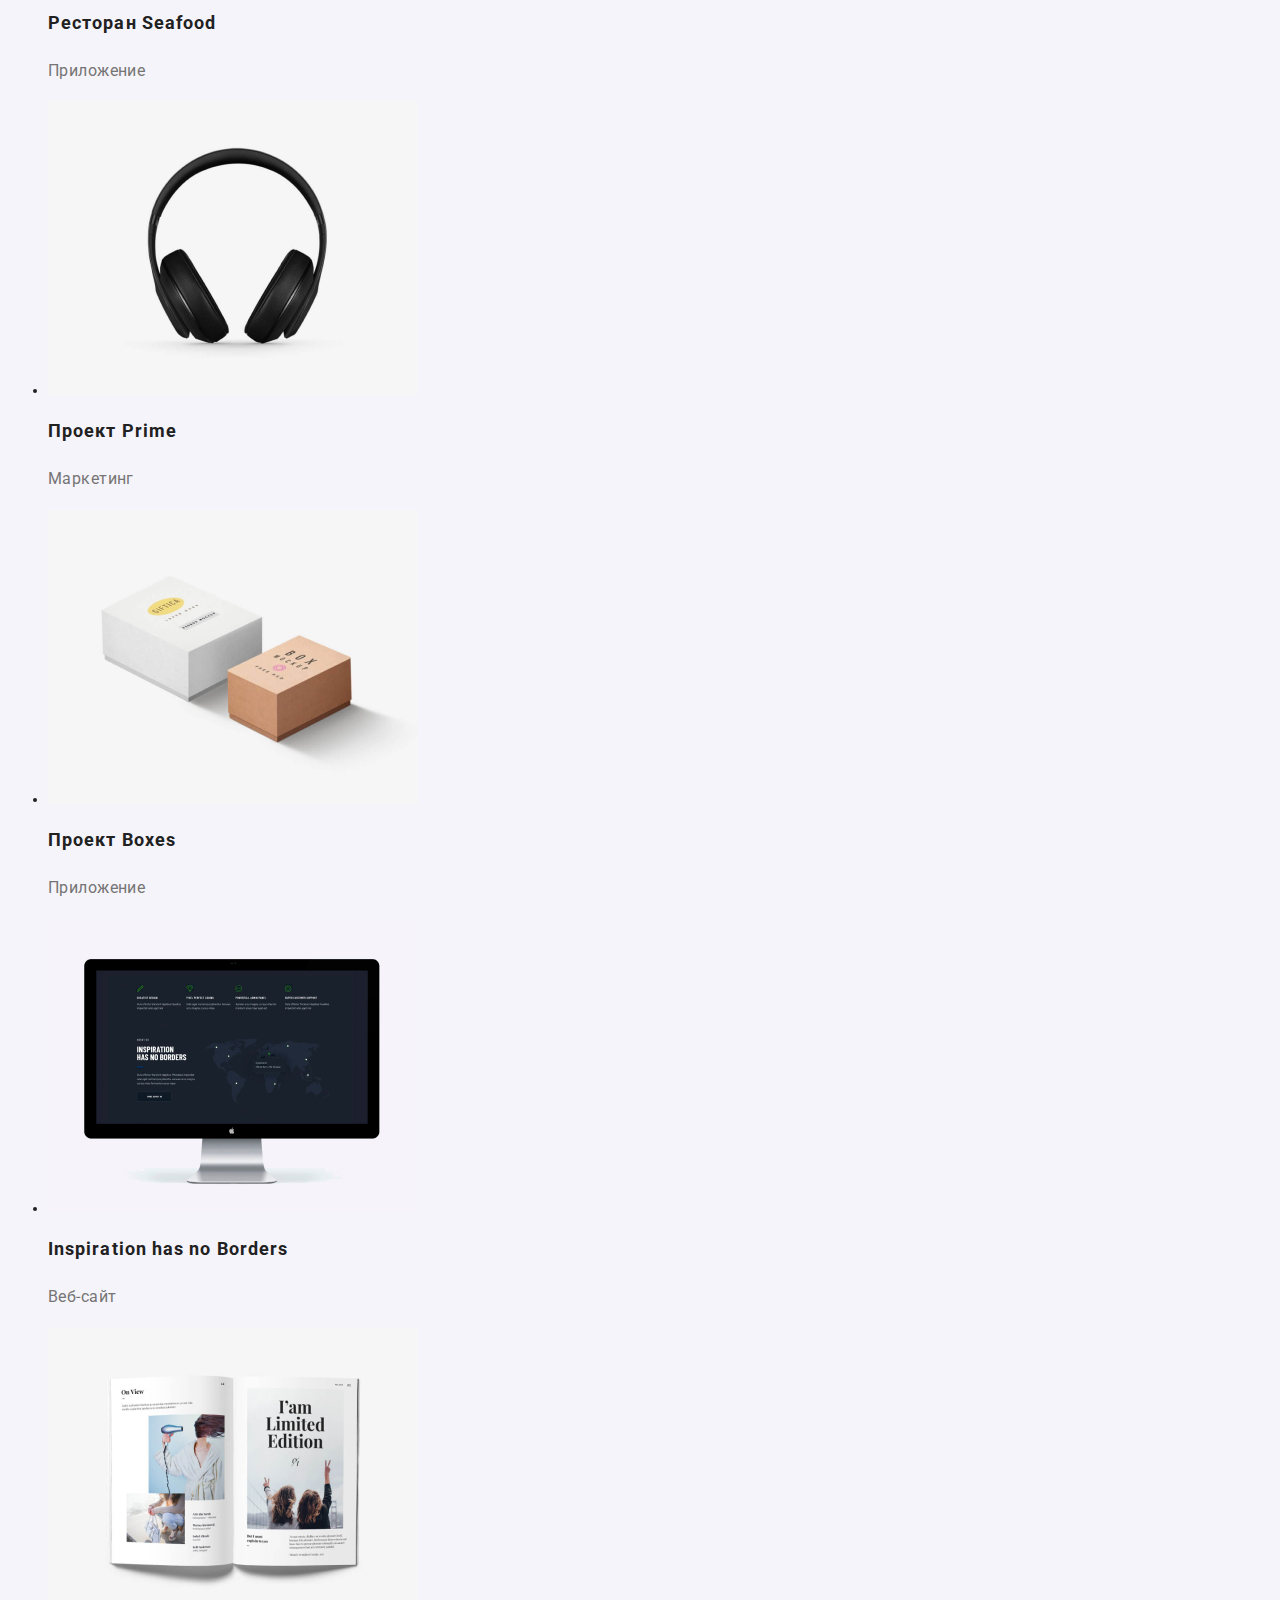
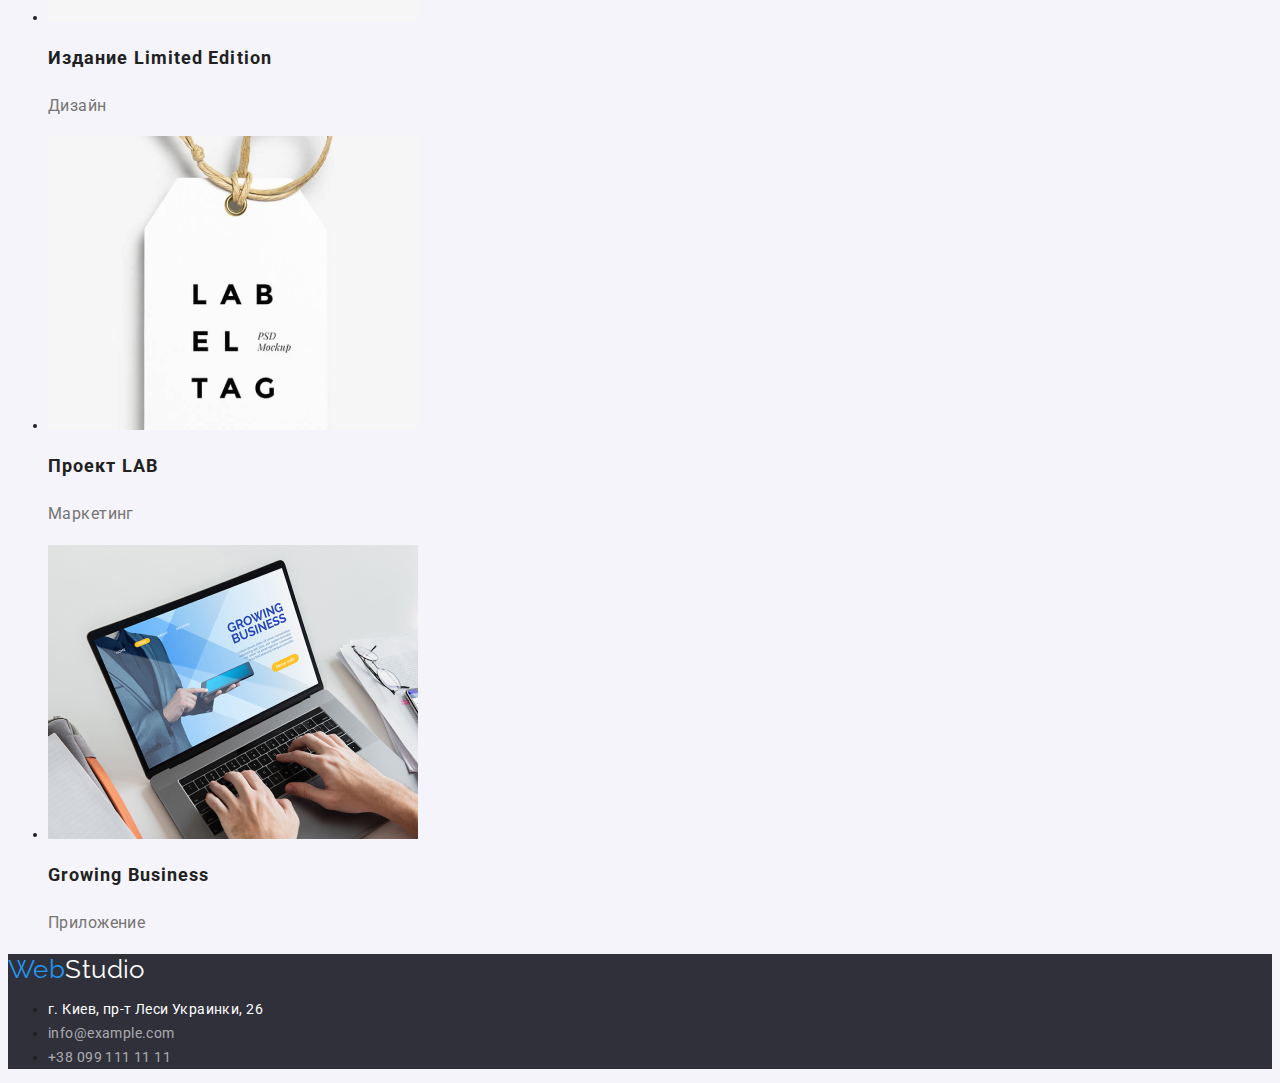
==== commit 6d7042b9: "Доопрацював" ====
--- a/portfolio.html
+++ b/portfolio.html
@@ -20,7 +20,7 @@
                     <a class="menu-link" href="./index.html">Студия</a>
                 </li>
                 <li class="header-menu-item">
-                    <a class="menu-link-current" href="">Портфолио</a>
+                    <a class="menu-link menu-link-current" href="">Портфолио</a>
                 </li>
                 <li class="header-menu-item">
                     <a class="menu-link" href="">Контакты</a>
--- a/styles.css
+++ b/styles.css
@@ -50,6 +50,7 @@
 }
 
 .contact-link {
+    font-weight: 500;
     line-height: 1.14;
     letter-spacing: 0.02em;
     color: var(--color-primary);
@@ -76,6 +77,7 @@
 }
 
 .button {
+    font-size: inherit;
     padding: 10px 32px;
     font-weight: 700;
     font-size: 16px;
@@ -88,6 +90,7 @@
 /*main*/
 
 .title {
+    font-size: 14px;
     font-weight: 700;
     line-height: 1.14;
     text-transform: uppercase;
@@ -159,8 +162,11 @@
 /*portfolio*/
 
 .button-active {
+    font-family: 'Roboto';
+    font-size: 16px;
     font-weight: 500;
     padding: 10px 32px;
+    letter-spacing: 0.03em;
     line-height: 1.5;
     background-color: var(--color-button);
     
